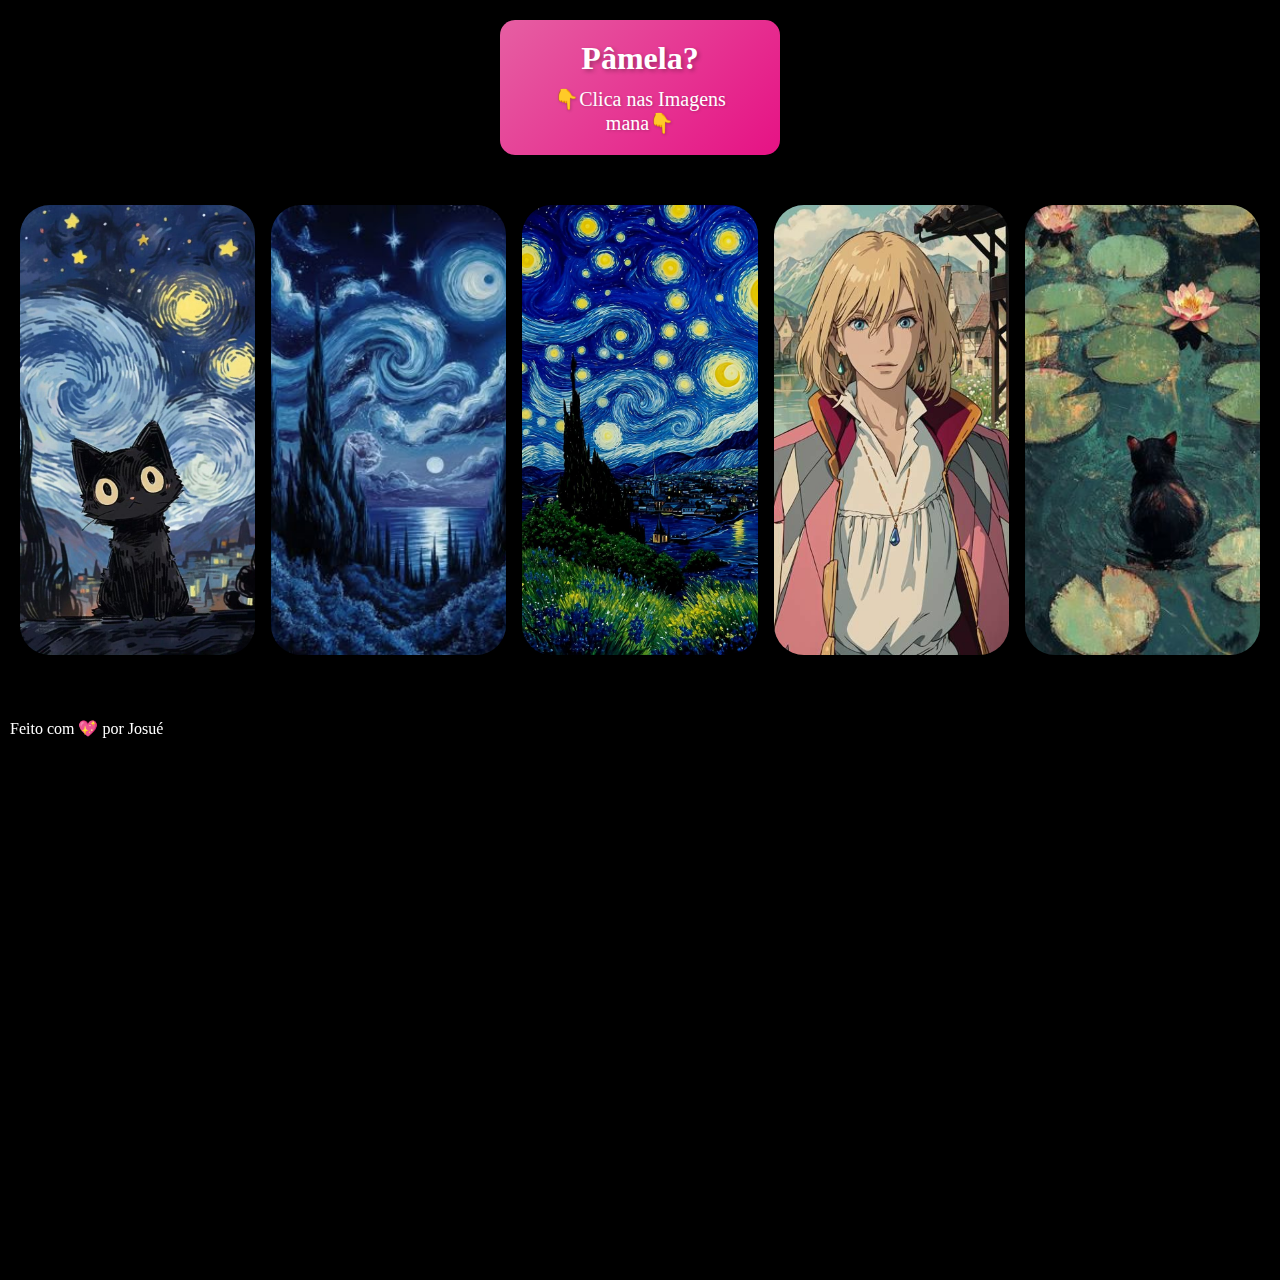
==== src/main.html @ 4be2bc3e "primeiro commit" ====
<!DOCTYPE html>
<html lang="en">

<head>
    <meta charset="UTF-8">
    <meta name="viewport" content="width=device-width, initial-scale=1.0">
    <title>xxxx</title>
    <link rel="stylesheet" href="/src/style/main.css">
</head>

<body>
    <!-- cabeçalho -->
    <header class="hero">
        <div class="titulo">
            <h1>Pâmela?</h1>
        </div>
        <div class="sub-titulo">
            <h3>👇Clica nas Imagens mana👇</h3>
        </div>
    </header>

    <div class="lista">
        <div class="item">
            <img src="/src/img/img1.jpg" alt="img">
            <p>Gosto de Você 💟</p>
        </div>
        <div class="item">
            <img src="/src/img/img2.jpg" alt="img">
            <div class="blur-p">
                <p>Queria deixar o site o mais acessível possível… mas não manjo muito de programar pra rodar em celular
                    kkkk. interface de desktop mesmo.
                    Ah, e como não tenho fotos suas, vão umas aleatórias mesmo</p>
            </div>
        </div>
        <div class="item">
            <img src="/src/img/img3.jpg" alt="img">
            <p>Essas semanas em que a gente meio que se aproximou, eu senti algo muito legal e divertido por você. Amei
                o seu jeito, mesmo você sendo um pouco distante às vezes — mas acredito que isso faça parte de quem você
                é, e tá tudo bem.</p>
        </div>
        <div class="item">
            <img src="/src/img/img4.jpg" alt="img">
            <p>Quero muito levar essa nossa amizade além do trabalho, porque eu gosto de você. Quem sabe um dia, quando
                tiver tempo, a gente marca de sair com o João, a Dona Grazy... e eu pago, caso você não possa kkk ❤️🌟
            </p>
        </div>
        <div class="item">
            <img src="/src/img/img5.jpg" alt="img">
            <p>Até terça-feira, depois do feriado, Comprei chocolate pra você, só esqueci de trazer hoje te entrego na
                terça</p>
        </div>
    </div>


    footer
    <footer class="footer">
        <div class="container">
            <p>Feito com 💖 por Josué</p>
        </div>
</body>

</html>
---- src/style/main.css ----
body {
    margin: 0;
    padding: 0;
    background: black;
    width: 100%;
    height: 100vw;
    position: relative; /* Adicionado para referência do header absoluto */
}

/* Cabeçalho */
.hero {
    position: relative;
    top: 20px; 
    left: 50%;
    transform: translateX(-50%);
    text-align: center;
    z-index: 20; 
    background: linear-gradient(135deg, rgba(255, 105, 180, 0.9), rgba(255, 20, 147, 0.9)); /* Gradiente rosa */
    padding: 20px 40px;
    border-radius: 15px;
    box-shadow: 0 4px 15px rgba(0, 0, 0, 0.3);
    animation: fadeInDown 2s ease-out; /* Animação de entrada */
    width: 200px!important;
}

.titulo h1 {
    margin: 0;
    font-size: 32px;
    color: #fff;
    font-weight: bold;
    text-shadow: 2px 2px 4px rgba(0, 0, 0, 0.3);
}

.sub-titulo h3 {
    margin: 10px 0 0;
    font-size: 20px;
    color: #fff;
    font-weight: normal;
    text-shadow: 1px 1px 3px rgba(0, 0, 0, 0.2);
}

/* Animação de entrada */
@keyframes fadeInDown {
    0% {
        opacity: 0;
        transform: translate(-50%, -20px);
    }
    100% {
        opacity: 1;
        transform: translate(-50%, 0);
    }
}

/* Efeito de hover no cabeçalho */
.hero:hover {
    transform: translateX(-50%) scale(1.05);
    transition: transform 0.3s ease;
}

/* Lista de imagens */
.lista {
    display: flex;
    gap: 1em;
    justify-content: center;
    margin-top: 50px; /* Espaçamento para evitar sobreposição com o header */
    padding: 20px; /* Adicionado para dar um pouco de espaço nas laterais */
    

}

.item {
    width: 250px;
    height: 450px;
    overflow: hidden;
    position: relative;
    transition: 1s;

}

.item img {
    width: 100%;
    height: 100%;
    border-radius: 30px;
    object-fit: cover;
}

p {
    background: rgba(0, 0, 0, 0.5)!important; /* Fundo preto com 50% de transparência */
    width: 100%;
    height: auto;
    border-radius: 10px;
    padding: 10px;
    backdrop-filter: blur(5px); /* Aplica um desfoque ao fundo */
    
    
}

p {
    color: rgb(255, 255, 255); /* Texto 100% visível */
    position: relative; /* Garante que o texto não seja afetado pelo fundo */
}

.item p {
    color: rgb(255, 255, 255);
    width: 80%;
    position: absolute;
    top: 100%;
    left: 50%;
    transform: translateX(-50%);
    transition: 1s;
    opacity: 0;
    text-align: center;
    
}

.item:hover {
    transform: scale(1.05);
}

.item:hover p {
    opacity: 1;
    top: 50%;
}

.lista:hover .item:not(:hover) {
    filter: blur(5px);
}

/* Estilos para dispositivos móveis */
@media (max-width: 600px) {
    .hero {
        padding: 15px 20px; /* Padding menor para mobile */
        width: 75%; /* Largura maior para mobile */
    }

    .titulo h1 {
        font-size: 24px; /* Tamanho menor para mobile */
    }

    .sub-titulo h3 {
        font-size: 16px; /* Tamanho menor para mobile */
    }

    .lista {
        margin-top: 20px; /* Espaçamento menor para mobile */
        flex-direction: column; /* Itens em coluna para mobile */
        align-items: center;
        gap: 10px;
    }

    .item {
        width: 90%; /* Largura maior para mobile */
        height: auto; /* Altura automática para mobile */
    }
}
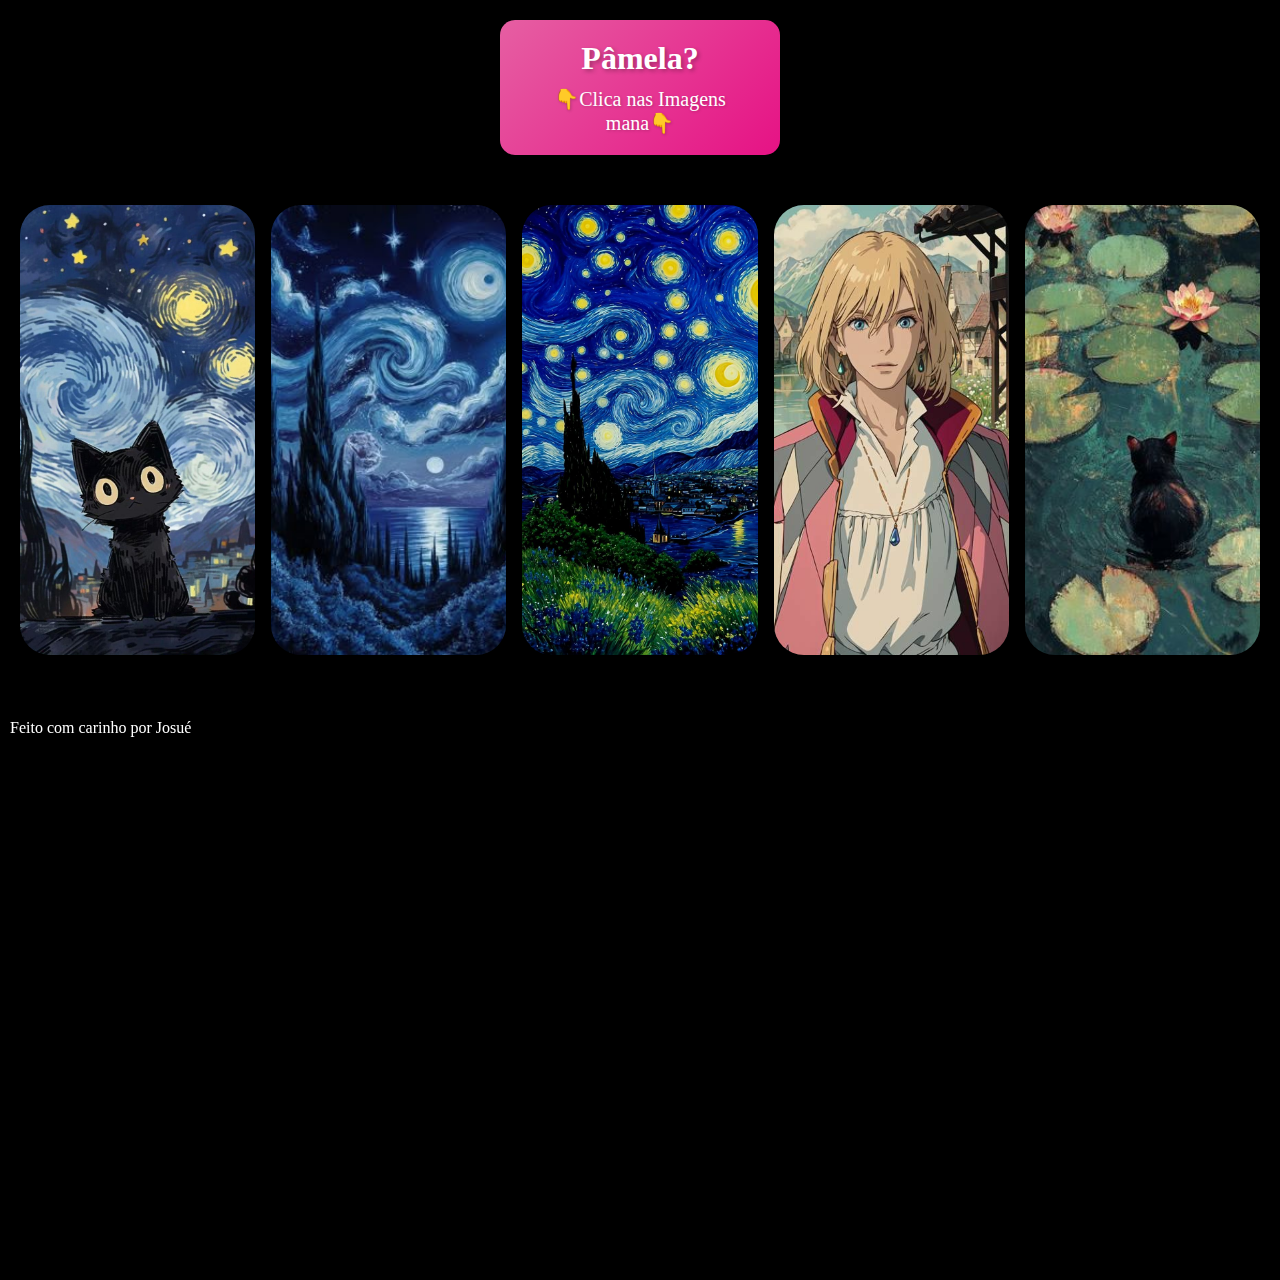
==== commit 27f4ff54: "update" ====
--- a/src/main.html
+++ b/src/main.html
@@ -47,7 +47,7 @@
         <div class="item">
             <img src="/src/img/img5.jpg" alt="img">
             <p>Até terça-feira, depois do feriado, Comprei chocolate pra você, só esqueci de trazer hoje te entrego na
-                terça</p>
+                terça!</p>
         </div>
     </div>
 
@@ -55,7 +55,7 @@
     footer
     <footer class="footer">
         <div class="container">
-            <p>Feito com 💖 por Josué</p>
+            <p>Feito com carinho por Josué</p>
         </div>
 </body>
 
